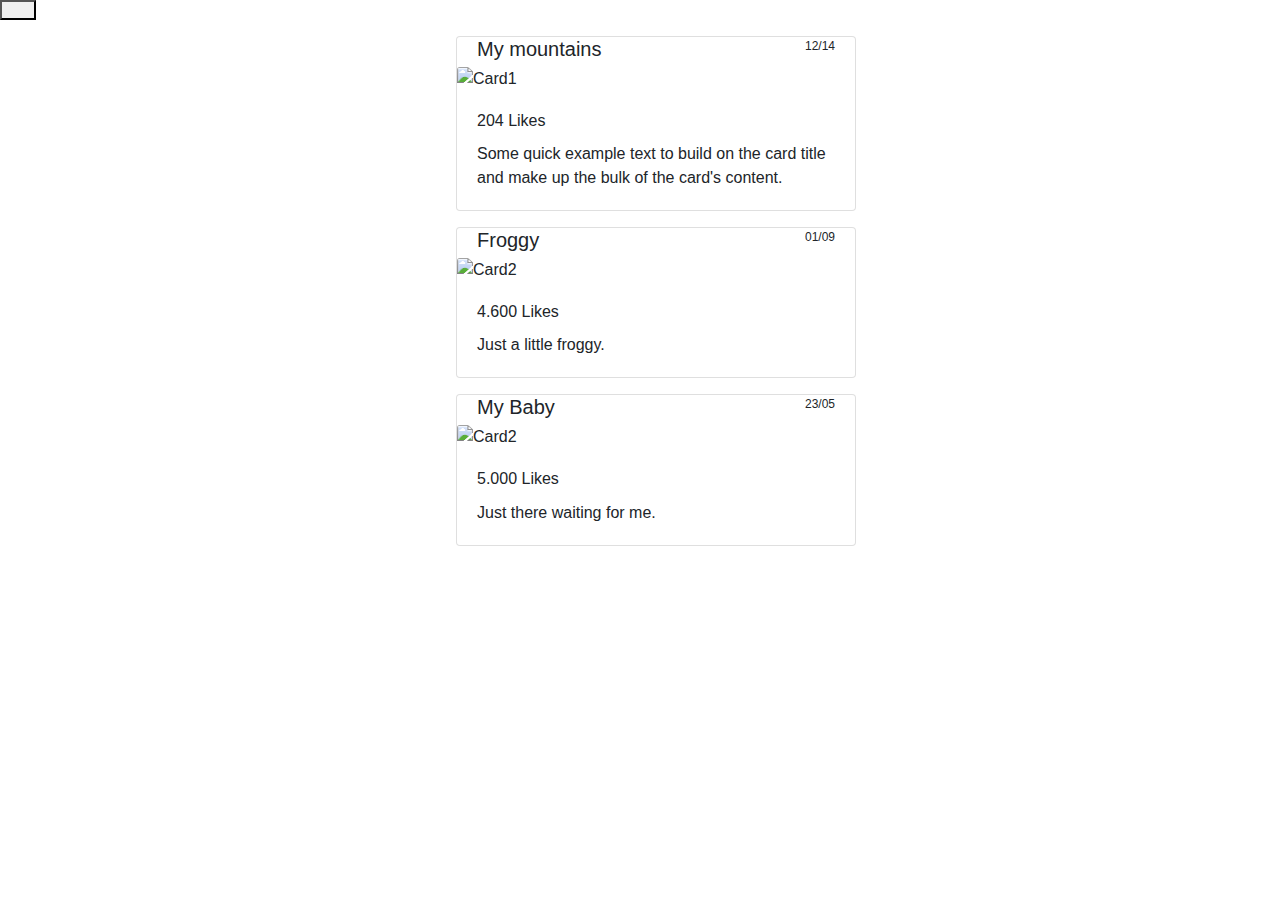
==== card.html @ 2f23a55e "commit" ====
<!doctype html>
<html lang="en">
    <head>
        <meta charset="utf-8">
        <meta name="viewport" content="width=device-width, initial-scale=1, shrink-to-fit=no">

        <link rel="stylesheet" type="text/css" href="styles.css">
        <link rel="stylesheet" href="https://cdn.jsdelivr.net/npm/bootstrap@4.0.0/dist/css/bootstrap.min.css" integrity="sha384-Gn5384xqQ1aoWXA+058RXPxPg6fy4IWvTNh0E263XmFcJlSAwiGgFAW/dAiS6JXm" crossorigin="anonymous">
        <link rel="stylesheet" href="https://cdnjs.cloudflare.com/ajax/libs/font-awesome/6.4.0/css/all.min.css" integrity="sha512-iecdLmaskl7CVkqkXNQ/ZH/XLlvWZOJyj7Yy7tcenmpD1ypASozpmT/E0iPtmFIB46ZmdtAc9eNBvH0H/ZpiBw==" crossorigin="anonymous" referrerpolicy="no-referrer" />

        <title>Instagram Feed con Bootstrap</title>
    </head>
    <body>
        <a href="card.html">
            <button type="button" class="nav-link" id="nav-single-tab" data-bs-toggle="tab" data-bs-target="#nav-single"  role="tab" aria-controls="nav-single" aria-selected="false" >
                <i class="fa-solid fa-square"></i>
            </button>
        </a> 
        <div class="container" >
            <div class="row col-12 m-3 gallery">
                <div class="card" style="width: 25rem;">
                    <section class="flexbox">
                        <div class="title">
                            <h5>My mountains</h5>
                        </div>
                        <div class="date">
                            <p>12/14</p>
                        </div>
                    </section>
                    <img class="card-img-top" src="https://fastly.picsum.photos/id/353/200/300.jpg?hmac=dp_gN1fPfq1NcUZmNjRXfOwD3UH0D4B8A-jwvjByOyc" alt="Card1">
                    <div class="card-body">
                      <h6 class="card-title">204 Likes</h6>
                      <p class="card-text">Some quick example text to build on the card title and make up the bulk of the card's content.</p>
                    </div>
                </div>
            </div>
            <div class="row col-12 m-3 gallery">
                <div class="card" style="width: 25rem;">
                    <section class="flexbox">
                        <div class="title">
                            <h5>Froggy</h5>
                        </div>
                        <div class="date">
                            <p>01/09</p>
                        </div>
                    </section>
                    <img class="card-img-top" src="https://fastly.picsum.photos/id/935/400/300.jpg?hmac=LftEg2ViqqSFEov5aIdXpS9TO3sZcG_nlxO3J4U0Y7A" alt="Card2">
                    <div class="card-body">
                      <h6 class="card-title">4.600 Likes</h6>
                      <p class="card-text">Just a little froggy.</p>
                    </div>
                </div>
            </div>
            <div class="row col-12 m-3 gallery">
                <div class="card" style="width: 25rem;">
                    <section class="flexbox">
                        <div class="title">
                            <h5>My Baby</h5>
                        </div>
                        <div class="date">
                            <p>23/05</p>
                        </div>
                    </section>
                    <img class="card-img-top" src="https://fastly.picsum.photos/id/659/400/300.jpg?hmac=5npFwftd2SgZ3b8TBqu342Tf1R4lTwLeqB4JbCjFmYs" alt="Card2">
                    <div class="card-body">
                      <h6 class="card-title">5.000 Likes</h6>
                      <p class="card-text">Just there waiting for me.</p>
                    </div>
                </div>
            </div>                 
        </div>

    </body>






<script src="https://code.jquery.com/jquery-3.2.1.slim.min.js" integrity="sha384-KJ3o2DKtIkvYIK3UENzmM7KCkRr/rE9/Qpg6aAZGJwFDMVNA/GpGFF93hXpG5KkN" crossorigin="anonymous"></script>
<script src="https://cdn.jsdelivr.net/npm/popper.js@1.12.9/dist/umd/popper.min.js" integrity="sha384-ApNbgh9B+Y1QKtv3Rn7W3mgPxhU9K/ScQsAP7hUibX39j7fakFPskvXusvfa0b4Q" crossorigin="anonymous"></script>
<script src="https://cdn.jsdelivr.net/npm/bootstrap@4.0.0/dist/js/bootstrap.min.js" integrity="sha384-JZR6Spejh4U02d8jOt6vLEHfe/JQGiRRSQQxSfFWpi1MquVdAyjUar5+76PVCmYl" crossorigin="anonymous"></script>
---- styles.css ----
.form{
    padding-top:10px;
    padding-bottom: 10px;
}
.flexbox{
    display:flex;
    justify-content: space-between;
    height: 30px;
    padding-left: 20px;
    padding-right: 20px;
}
.date{
    font-size: 12px;
}
.gallery {
    justify-content: center;
  }
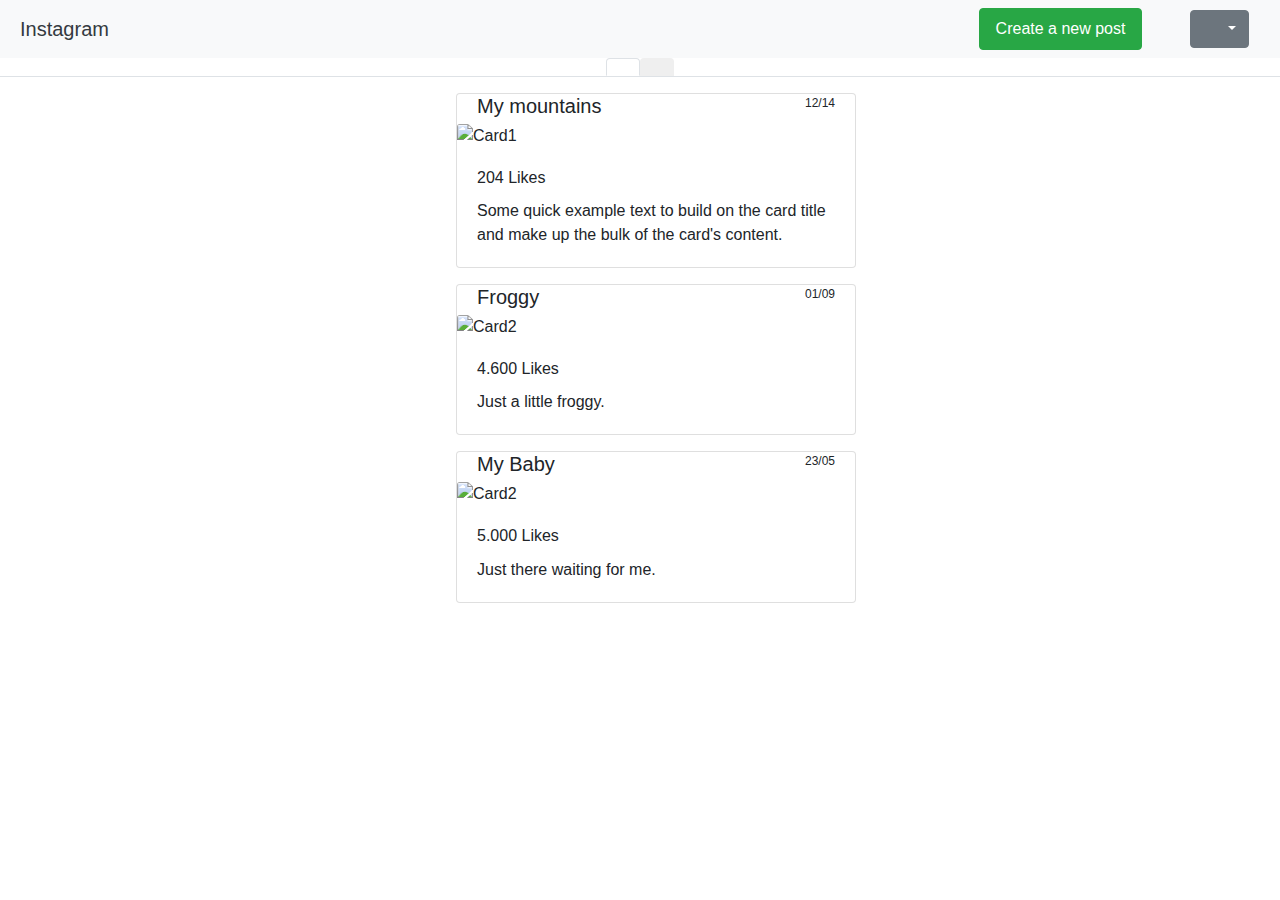
==== commit 5a71b249: "commit" ====
--- a/card.html
+++ b/card.html
@@ -1,82 +1,171 @@
 <!doctype html>
 <html lang="en">
-    <head>
-        <meta charset="utf-8">
-        <meta name="viewport" content="width=device-width, initial-scale=1, shrink-to-fit=no">
 
-        <link rel="stylesheet" type="text/css" href="styles.css">
-        <link rel="stylesheet" href="https://cdn.jsdelivr.net/npm/bootstrap@4.0.0/dist/css/bootstrap.min.css" integrity="sha384-Gn5384xqQ1aoWXA+058RXPxPg6fy4IWvTNh0E263XmFcJlSAwiGgFAW/dAiS6JXm" crossorigin="anonymous">
-        <link rel="stylesheet" href="https://cdnjs.cloudflare.com/ajax/libs/font-awesome/6.4.0/css/all.min.css" integrity="sha512-iecdLmaskl7CVkqkXNQ/ZH/XLlvWZOJyj7Yy7tcenmpD1ypASozpmT/E0iPtmFIB46ZmdtAc9eNBvH0H/ZpiBw==" crossorigin="anonymous" referrerpolicy="no-referrer" />
+<head>
+    <meta charset="utf-8">
+    <meta name="viewport" content="width=device-width, initial-scale=1, shrink-to-fit=no">
 
-        <title>Instagram Feed con Bootstrap</title>
-    </head>
-    <body>
-        <a href="card.html">
-            <button type="button" class="nav-link" id="nav-single-tab" data-bs-toggle="tab" data-bs-target="#nav-single"  role="tab" aria-controls="nav-single" aria-selected="false" >
-                <i class="fa-solid fa-square"></i>
-            </button>
-        </a> 
-        <div class="container" >
-            <div class="row col-12 m-3 gallery">
-                <div class="card" style="width: 25rem;">
-                    <section class="flexbox">
-                        <div class="title">
-                            <h5>My mountains</h5>
+    <link rel="stylesheet" type="text/css" href="styles.css">
+    <link rel="stylesheet" href="https://cdn.jsdelivr.net/npm/bootstrap@4.0.0/dist/css/bootstrap.min.css"
+        integrity="sha384-Gn5384xqQ1aoWXA+058RXPxPg6fy4IWvTNh0E263XmFcJlSAwiGgFAW/dAiS6JXm" crossorigin="anonymous">
+    <link rel="stylesheet" href="https://cdnjs.cloudflare.com/ajax/libs/font-awesome/6.4.0/css/all.min.css"
+        integrity="sha512-iecdLmaskl7CVkqkXNQ/ZH/XLlvWZOJyj7Yy7tcenmpD1ypASozpmT/E0iPtmFIB46ZmdtAc9eNBvH0H/ZpiBw=="
+        crossorigin="anonymous" referrerpolicy="no-referrer" />
+
+    <title>Instagram Feed con Bootstrap</title>
+</head>
+
+<body>
+    <nav class="navbar navbar-expand-lg bg-light">
+        <div class="container-fluid nav">
+            <a class="navbar-brand align-items-center" href="#">
+                <i class="fa-brands fa-instagram mr-1" style="color: #000000"></i>
+                <span class="color text-dark">Instagram</span>
+            </a>
+
+            <div class="collapse navbar-collapse justify-content-end">
+                <button type="button" class="btn btn-success nav-link mr-5" data-toggle="modal"
+                    data-target="#ModalCenter">
+                    <span>Create a new post</span>
+                </button>
+
+                <div class="modal fade" id="ModalCenter" tabindex="0" role="dialog" aria-hidden="true">
+                    <div class="modal-dialog modal-dialog-upper">
+                        <div class="modal-content">
+                            <div class="modal-header">
+                                <h5 class="modal-title" id="ModalLongTitle">Create a new post</h5>
+                                <button type="button" class="close" data-dismiss="modal" aria-label="Close">
+                                    <span aria-hidden="true">&times;</span>
+                                </button>
+                            </div>
+                            <div class="modal-body ">
+                                <div class="form">
+                                    <label for="formCaption">
+                                        <h6>Caption:</h6>
+                                    </label>
+                                    <textarea class="form-control" id="formCaption" rows="2"
+                                        placeholder="Add the caption of your post here"></textarea>
+                                </div>
+                                <button type="button" class="camera btn btn-light">
+                                    <i class="fa-solid fa-camera" style="color: #000000;"></i>
+                                </button>
+                                <button type="button" class="location btn btn-light">
+                                    <i class="fa-sharp fa-solid fa-location-dot" style="color: #0a0000;"></i>
+                                </button>
+                            </div>
+                            <div class="modal-footer">
+                                <button type="button" class="btn btn-secondary" data-dismiss="modal">Close</button>
+                                <button type="button" class="btn btn-success">Publish</button>
+                            </div>
                         </div>
-                        <div class="date">
-                            <p>12/14</p>
-                        </div>
-                    </section>
-                    <img class="card-img-top" src="https://fastly.picsum.photos/id/353/200/300.jpg?hmac=dp_gN1fPfq1NcUZmNjRXfOwD3UH0D4B8A-jwvjByOyc" alt="Card1">
-                    <div class="card-body">
-                      <h6 class="card-title">204 Likes</h6>
-                      <p class="card-text">Some quick example text to build on the card title and make up the bulk of the card's content.</p>
+                    </div>
+                </div>
+                <div class="dropdown">
+                    <button type="button" class="btn btn-secondary dropdown-toggle" data-toggle="dropdown">
+                        <a class="navbar-brand align-items-center text-white" href="#">
+                            <i class="fa-solid fa-gear" style="color: #ffffff;"></i>
+                        </a>
+                    </button>
+                    <div class="dropdown-menu">
+                        <a class="dropdown-item" href="#">Profile</a>
+                        <a class="dropdown-item" href="#">Accesibility</a>
+                        <a class="dropdown-item" href="#">Privacy and data</a>
+                        <div class="dropdown-divider"></div>
+                        <a class="dropdown-item text-danger" href="#">Log out</a>
                     </div>
                 </div>
             </div>
-            <div class="row col-12 m-3 gallery">
-                <div class="card" style="width: 25rem;">
-                    <section class="flexbox">
-                        <div class="title">
-                            <h5>Froggy</h5>
-                        </div>
-                        <div class="date">
-                            <p>01/09</p>
-                        </div>
-                    </section>
-                    <img class="card-img-top" src="https://fastly.picsum.photos/id/935/400/300.jpg?hmac=LftEg2ViqqSFEov5aIdXpS9TO3sZcG_nlxO3J4U0Y7A" alt="Card2">
-                    <div class="card-body">
-                      <h6 class="card-title">4.600 Likes</h6>
-                      <p class="card-text">Just a little froggy.</p>
+        </div>
+    </nav>
+    <nav>
+        <div class="nav nav-tabs justify-content-center" id="nav-tab" role="tablist">
+            <a href="index.html">
+                <button type="button" class="nav-link active" id="nav-grid-tab" data-bs-toggle="tab" data-bs-target="#nav-grid" role="tab" aria-controls="nav-grid" aria-selected="true">
+                    <i class="fa-solid fa-table-cells"></i>
+                </button>
+            </a>
+            <a href="card.html">
+                <button type="button" class="nav-link" id="nav-single-tab" data-bs-toggle="tab"
+                    data-bs-target="#nav-single" role="tab" aria-controls="nav-single" aria-selected="false">
+                    <i class="fa-solid fa-square"></i>
+                </button>
+            </a>
+        </div>
+    </nav>
+    <div class="container">
+        <div class="row col-12 m-3 gallery">
+            <div class="card" style="width: 25rem;">
+                <section class="flexbox">
+                    <div class="title">
+                        <h5>My mountains</h5>
                     </div>
+                    <div class="date">
+                        <p>12/14</p>
+                    </div>
+                </section>
+                <img class="card-img-top"
+                    src="https://fastly.picsum.photos/id/353/200/300.jpg?hmac=dp_gN1fPfq1NcUZmNjRXfOwD3UH0D4B8A-jwvjByOyc"
+                    alt="Card1">
+                <div class="card-body">
+                    <h6 class="card-title">204 Likes</h6>
+                    <p class="card-text">Some quick example text to build on the card title and make up the bulk of the
+                        card's content.</p>
                 </div>
             </div>
-            <div class="row col-12 m-3 gallery">
-                <div class="card" style="width: 25rem;">
-                    <section class="flexbox">
-                        <div class="title">
-                            <h5>My Baby</h5>
-                        </div>
-                        <div class="date">
-                            <p>23/05</p>
-                        </div>
-                    </section>
-                    <img class="card-img-top" src="https://fastly.picsum.photos/id/659/400/300.jpg?hmac=5npFwftd2SgZ3b8TBqu342Tf1R4lTwLeqB4JbCjFmYs" alt="Card2">
-                    <div class="card-body">
-                      <h6 class="card-title">5.000 Likes</h6>
-                      <p class="card-text">Just there waiting for me.</p>
+        </div>
+        <div class="row col-12 m-3 gallery">
+            <div class="card" style="width: 25rem;">
+                <section class="flexbox">
+                    <div class="title">
+                        <h5>Froggy</h5>
                     </div>
+                    <div class="date">
+                        <p>01/09</p>
+                    </div>
+                </section>
+                <img class="card-img-top"
+                    src="https://fastly.picsum.photos/id/935/400/300.jpg?hmac=LftEg2ViqqSFEov5aIdXpS9TO3sZcG_nlxO3J4U0Y7A"
+                    alt="Card2">
+                <div class="card-body">
+                    <h6 class="card-title">4.600 Likes</h6>
+                    <p class="card-text">Just a little froggy.</p>
                 </div>
-            </div>                 
+            </div>
         </div>
+        <div class="row col-12 m-3 gallery">
+            <div class="card" style="width: 25rem;">
+                <section class="flexbox">
+                    <div class="title">
+                        <h5>My Baby</h5>
+                    </div>
+                    <div class="date">
+                        <p>23/05</p>
+                    </div>
+                </section>
+                <img class="card-img-top"
+                    src="https://fastly.picsum.photos/id/659/400/300.jpg?hmac=5npFwftd2SgZ3b8TBqu342Tf1R4lTwLeqB4JbCjFmYs"
+                    alt="Card2">
+                <div class="card-body">
+                    <h6 class="card-title">5.000 Likes</h6>
+                    <p class="card-text">Just there waiting for me.</p>
+                </div>
+            </div>
+        </div>
+    </div>
 
-    </body>
+</body>
 
 
 
 
 
 
-<script src="https://code.jquery.com/jquery-3.2.1.slim.min.js" integrity="sha384-KJ3o2DKtIkvYIK3UENzmM7KCkRr/rE9/Qpg6aAZGJwFDMVNA/GpGFF93hXpG5KkN" crossorigin="anonymous"></script>
-<script src="https://cdn.jsdelivr.net/npm/popper.js@1.12.9/dist/umd/popper.min.js" integrity="sha384-ApNbgh9B+Y1QKtv3Rn7W3mgPxhU9K/ScQsAP7hUibX39j7fakFPskvXusvfa0b4Q" crossorigin="anonymous"></script>
-<script src="https://cdn.jsdelivr.net/npm/bootstrap@4.0.0/dist/js/bootstrap.min.js" integrity="sha384-JZR6Spejh4U02d8jOt6vLEHfe/JQGiRRSQQxSfFWpi1MquVdAyjUar5+76PVCmYl" crossorigin="anonymous"></script>+<script src="https://code.jquery.com/jquery-3.2.1.slim.min.js"
+    integrity="sha384-KJ3o2DKtIkvYIK3UENzmM7KCkRr/rE9/Qpg6aAZGJwFDMVNA/GpGFF93hXpG5KkN"
+    crossorigin="anonymous"></script>
+<script src="https://cdn.jsdelivr.net/npm/popper.js@1.12.9/dist/umd/popper.min.js"
+    integrity="sha384-ApNbgh9B+Y1QKtv3Rn7W3mgPxhU9K/ScQsAP7hUibX39j7fakFPskvXusvfa0b4Q"
+    crossorigin="anonymous"></script>
+<script src="https://cdn.jsdelivr.net/npm/bootstrap@4.0.0/dist/js/bootstrap.min.js"
+    integrity="sha384-JZR6Spejh4U02d8jOt6vLEHfe/JQGiRRSQQxSfFWpi1MquVdAyjUar5+76PVCmYl"
+    crossorigin="anonymous"></script>